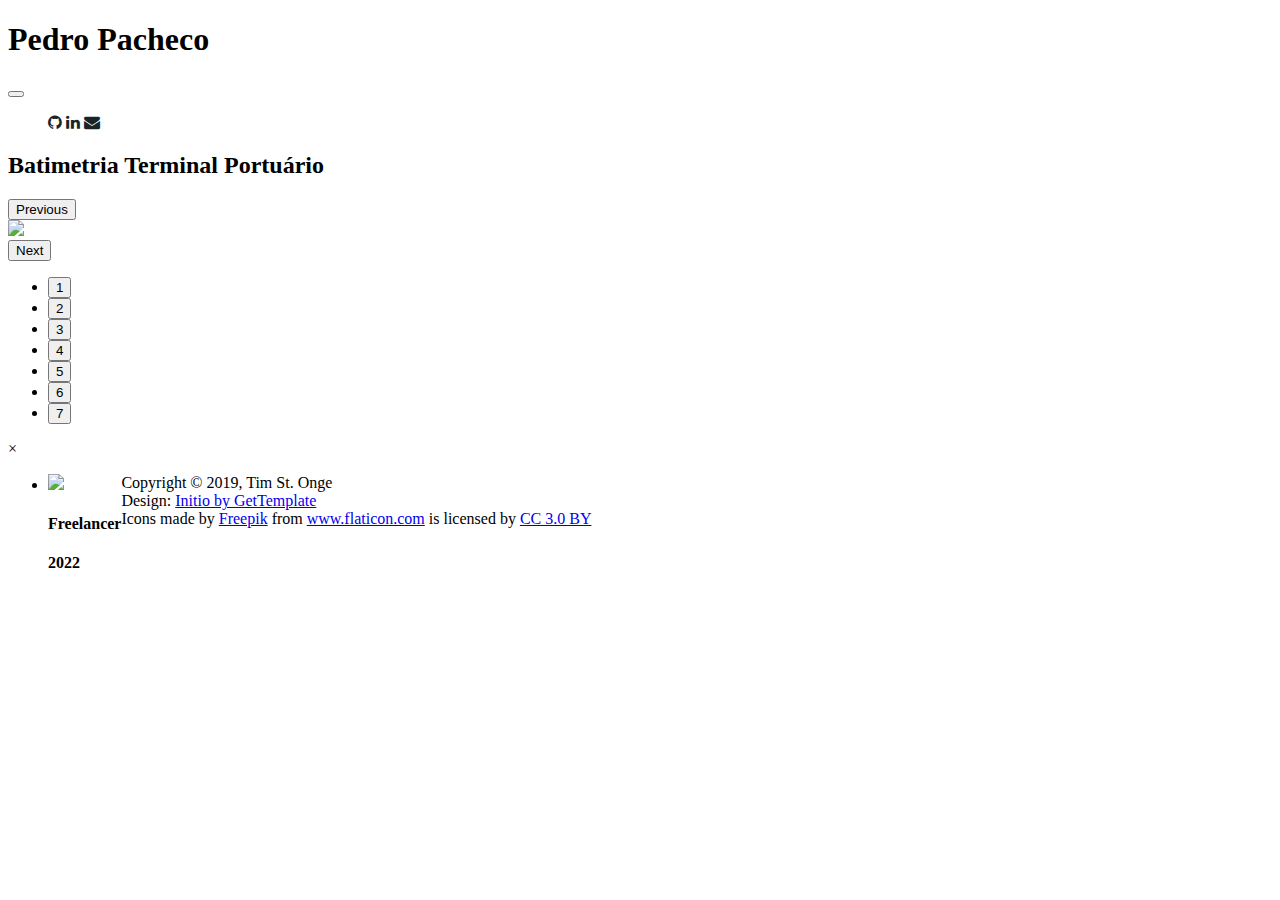
==== batimetriabunge.html @ 878776df "update batimetria" ====
<!DOCTYPE html>
<html lang="en">
<head>
	<meta charset="utf-8">
	<meta name="viewport"    content="width=device-width, initial-scale=1.0">
	<meta name="description" content="">
	<meta name="author"      content="Sergey Pozhilov (GetTemplate.com)">
	
	<title>Pedro Pacheco - Batimetria Bunge Rio Grande</title>

	<link rel="stylesheet" href="assets/css/slick.css"/>
	<link rel="stylesheet" href="assets/css/slick-theme.css"/>
	<link rel="stylesheet" href="assets/css/styles.css"/>



	<link rel="shortcut icon" href="assets/images/windrose.png">
	
	<!-- Bootstrap -->
	<link href="https://netdna.bootstrapcdn.com/bootstrap/3.0.0/css/bootstrap.no-icons.min.css" rel="stylesheet">
	<!-- Icon font -->
	<link href="https://netdna.bootstrapcdn.com/font-awesome/4.0.3/css/font-awesome.css" rel="stylesheet">
	<!-- Fonts -->
	<link rel="stylesheet" href="https://fonts.googleapis.com/css?family=Alice|Open+Sans:400,300,700">
	<!-- Custom styles -->
	<link rel="stylesheet" href="assets/css/styles.css">
	

	<!--[if lt IE 9]> <script src="assets/js/html5shiv.js"></script> <![endif]-->
</head>
<body>

	<link href="https://fonts.googleapis.com/css2?family=Comforter&display=swap" rel="stylesheet">

<header id="header">
	<div id="head" class="parallax" parallax-speed="1">
		<h1 id="logo" class="text-center">
			<span class="title"><strong>Pedro Pacheco</strong></span>
		</h1>
	</div>

	<nav class="navbar navbar-default navbar-sticky">
		<div class="container-fluid">

			<div class="navbar-header">
					<button type="button" class="navbar-toggle" data-toggle="collapse" data-target=".navbar-collapse"> <span class="sr-only">Toggle navigation</span> <span class="icon-bar"></span> <span class="icon-bar"></span> <span class="icon-bar"></span> </button>
				</div>

			<div class="navbar-collapse collapse">

				<ul class="nav navbar-nav">
						<a href="https://github.com/ppms-oc" target="_blank" style="color: #17252A"><i class="fa fa-github fa-2 "></i></a>
						<a h<a href="https://www.linkedin.com/in/tim-st-onge-70624651" target="_blank" style="color: #17252A"><i class="fa fa-linkedin fa-2"></i></a>
						<a href="https://twitter.com/TimStOnge" target="_blank" style="color: #17252A"><i class="fa fa-envelope" aria-hidden="true"></i></a>
				</ul>

			</div><!--/.nav-collapse -->
		</div>
	</nav>
</header>

<main id="main">

        <div class="container">
    
            <div class="row topspace">
                
                <!-- Article main content -->
                <article class="col-sm-8 maincontent">
                    <header class="page-header">
                        <h2 class="custom-header">Batimetria Terminal Portuário</h2>
                    </header>

					<div class="your-class">
						<img class="myImg" src="assets/images/bungePontosSondagem.png">
						
						<img class="myImg" src="assets/images/bungeTOTAL.png">
						<img class="myImg" src="assets/images/bunge.png">
						<img class="myImg" src="assets/images/20220112Bunge.png">
						<img class="myImg" src="assets/images/20220112_BungeVolume.png">
						<img class="myImg" src="assets/images/MapChallenge_Map26.jpeg">
						<img class="myImg" src="assets/images/MapChallenge_Map6.jpg">
					</div>
					
					<!-- The Modal -->
					<div id="myModal" class="modal">
					  <span class="close">&times;</span>
					  <img class="modal-content" id="img01">
					  <div id="caption"></div>
					</div>

					<!--
					<br>
					<p>In November 2019, I took part in the <a href="https://twitter.com/hashtag/30DayMapChallenge?src=hashtag_click" target="_blank">#30DayMapChallenge</a> on Twitter, in which cartographers and map nerds around the world created and shared one map every day (or close to it) for the full month. The challenge was kicked off by <a href="https://twitter.com/tjukanov" target="_blank">Topi Tjukanov</a>, who set out <a href="https://twitter.com/tjukanov/status/1187713840550744066" target="_blank">map themes for each day</a>.</p>
					<br>
					<p>I accepted the challenge to engage with more creative cartography, interact with other participants, experiment with a wide array of datasets, and hone my skills with <a href="https://qgis.org/en/site/" target="_blank">QGIS</a>, which is what I used to create most of the maps. From <a href="https://twitter.com/TimStOnge/status/1190752827729227782" target="_blank">Day 1</a> to <a href="https://twitter.com/TimStOnge/status/1201275141818404866" target="_blank">Day 30</a>, the rapid-fire nature of the challenge made for sometimes hectic mapping: scrambling to come up with map ideas, hunting for data, and trying to bring it all together before I was due to tackle the next theme. But in the end, it was worth it to flex some mapping muscle and complete the mission!</p>
					<br>
					<p>This was entirely a personal project done for fun, and the maps are not to be taken as authoritative or finished products.</p>
					<br>
                    <p>All maps created for the #30DayMapChallenge can be found in this <a href="https://github.com/TimStOnge/30DayMapChallenge" target="_blank">Github repo</a>.</p>
					<br>
					
					-->
                    
                </article>
                <!-- /Article -->
    
                <!-- Sidebar -->
                <aside class="col-md-4 sidebar sidebar-left">
    
                    <div class="widget">
                        <ul class="list-group">
                                <li class="list-group-item pull-left">
                                    <a href="https://www.bunge.com.br/"> <img src="assets/images/bungelogo.png" 
                                    class="media-object img-responsive img-thumbnail"></a>
                                    <!-- <img src="assets/images/bungelogo.png" style="width:220px;height:160px;padding-right:0px" class="pull-left"> -->
                                    <h4 class="custom-subsubheader">Freelancer</h4>
                                    <p><strong>2022</strong></p>
                                </li>
                        </ul>
                    </div>
                    
                </aside>			
                <!-- /Sidebar -->
                
            </div>
        </div>	<!-- /container -->
        
    </main>

	<footer id="underfooter">
		<div class="container">
			<div class="row">
				
				<div class="col-md-6 widget">
					<div class="widget-body">
						<p></p>
					</div>
				</div>
	
				<div class="col-md-6 widget">
					<div class="widget-body">
						<p class="text-right">
							Copyright &copy; 2019, Tim St. Onge<br> 
							Design: <a href="https://www.gettemplate.com/info/initio/" rel="designer">Initio by GetTemplate<br></a>
							Icons made by <a href="https://www.flaticon.com/authors/freepik" title="Freepik">Freepik</a> from <a href="https://www.flaticon.com/"             title="Flaticon">www.flaticon.com</a> is licensed by <a href="http://creativecommons.org/licenses/by/3.0/" title="Creative Commons BY 3.0" target="_blank">CC 3.0 BY</a> </p>
					</div>
				</div>
	
			</div> <!-- /row of widgets -->
		</div>
	</footer>



<!-- JavaScript libs are placed at the end of the document so the pages load faster -->
<script src="https://ajax.googleapis.com/ajax/libs/jquery/1.10.2/jquery.min.js"></script>
<script src="https://netdna.bootstrapcdn.com/bootstrap/3.0.0/js/bootstrap.min.js"></script>
<script src="assets/js/template.js"></script>

<script src="assets/js/modalimage.js"></script>

<script type="text/javascript" src="https://code.jquery.com/jquery-1.11.0.min.js"></script>
<script type="text/javascript" src="https://code.jquery.com/jquery-migrate-1.2.1.min.js"></script>
<script type="text/javascript" src="assets/js/slick.js"></script>


<script type="text/javascript">
  $(document).ready(function(){
	$('.your-class').slick({
	  arrows: true,
	  dots: true,
	  adaptiveHeight: true,
	  fade: true
	  });
	  });
</script>
			

</body>
</html>
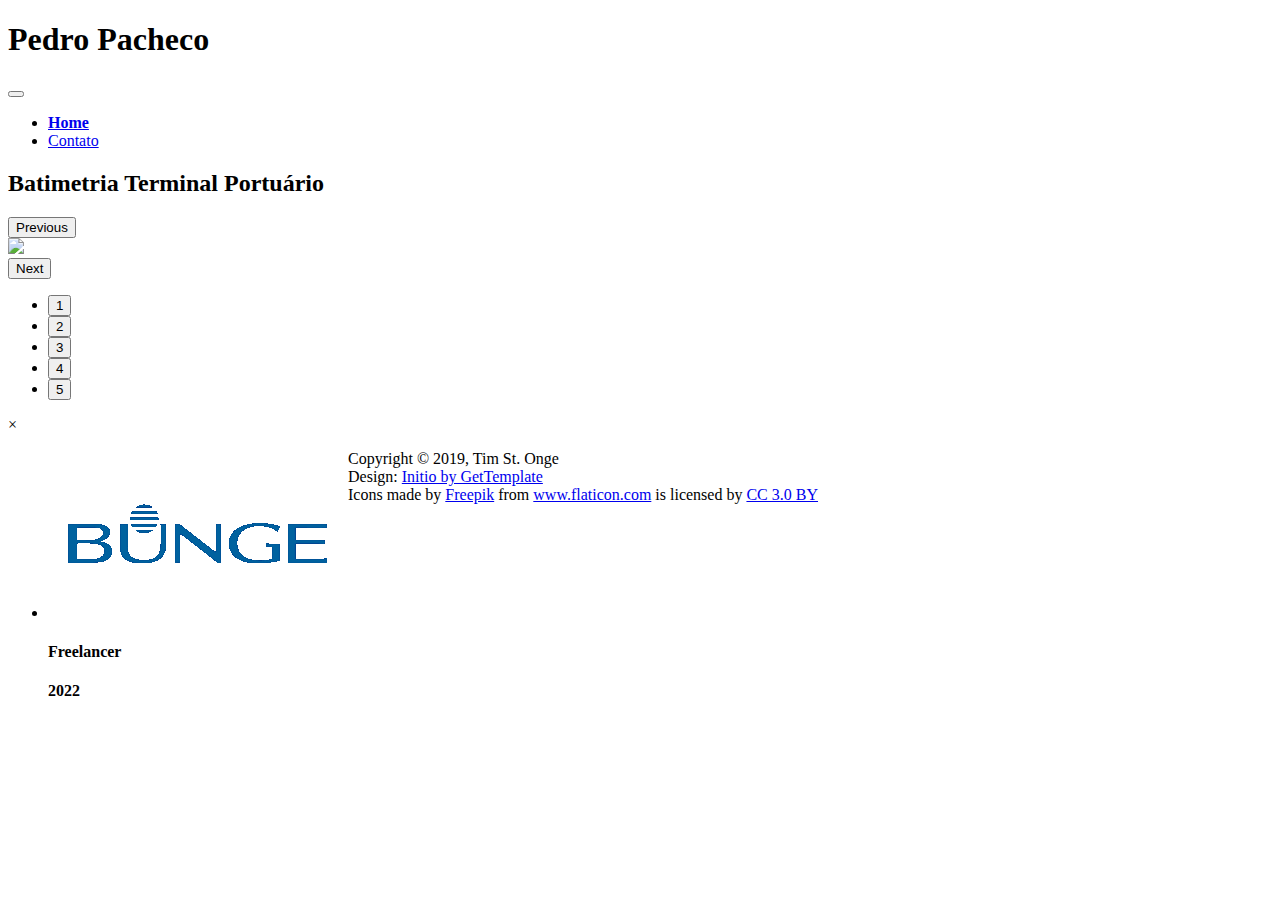
==== commit a8f7440a: "update files" ====
--- a/batimetriabunge.html
+++ b/batimetriabunge.html
@@ -49,9 +49,9 @@
 			<div class="navbar-collapse collapse">
 
 				<ul class="nav navbar-nav">
-						<a href="https://github.com/ppms-oc" target="_blank" style="color: #17252A"><i class="fa fa-github fa-2 "></i></a>
-						<a h<a href="https://www.linkedin.com/in/tim-st-onge-70624651" target="_blank" style="color: #17252A"><i class="fa fa-linkedin fa-2"></i></a>
-						<a href="https://twitter.com/TimStOnge" target="_blank" style="color: #17252A"><i class="fa fa-envelope" aria-hidden="true"></i></a>
+					<li><a href="https://ppms-oc.github.io/" class="highlight"><strong>Home</strong></a></li>
+
+					<li><a href="https://ppms-oc.github.io/contact.html" class="highlight">Contato</a></li>
 				</ul>
 
 			</div><!--/.nav-collapse -->
@@ -74,12 +74,11 @@
 					<div class="your-class">
 						<img class="myImg" src="assets/images/bungePontosSondagem.png">
 						
-						<img class="myImg" src="assets/images/bungeTOTAL.png">
-						<img class="myImg" src="assets/images/bunge.png">
-						<img class="myImg" src="assets/images/20220112Bunge.png">
-						<img class="myImg" src="assets/images/20220112_BungeVolume.png">
-						<img class="myImg" src="assets/images/MapChallenge_Map26.jpeg">
-						<img class="myImg" src="assets/images/MapChallenge_Map6.jpg">
+						<img class="myImg" src="assets/images/bungeTOTAL.jpg">
+						<img class="myImg" src="assets/images/bunge.jpg">
+						<img class="myImg" src="assets/images/20220112Bunge.jpg">
+						<img class="myImg" src="assets/images/20220112_BungeVolume.jpg">
+
 					</div>
 					
 					<!-- The Modal -->
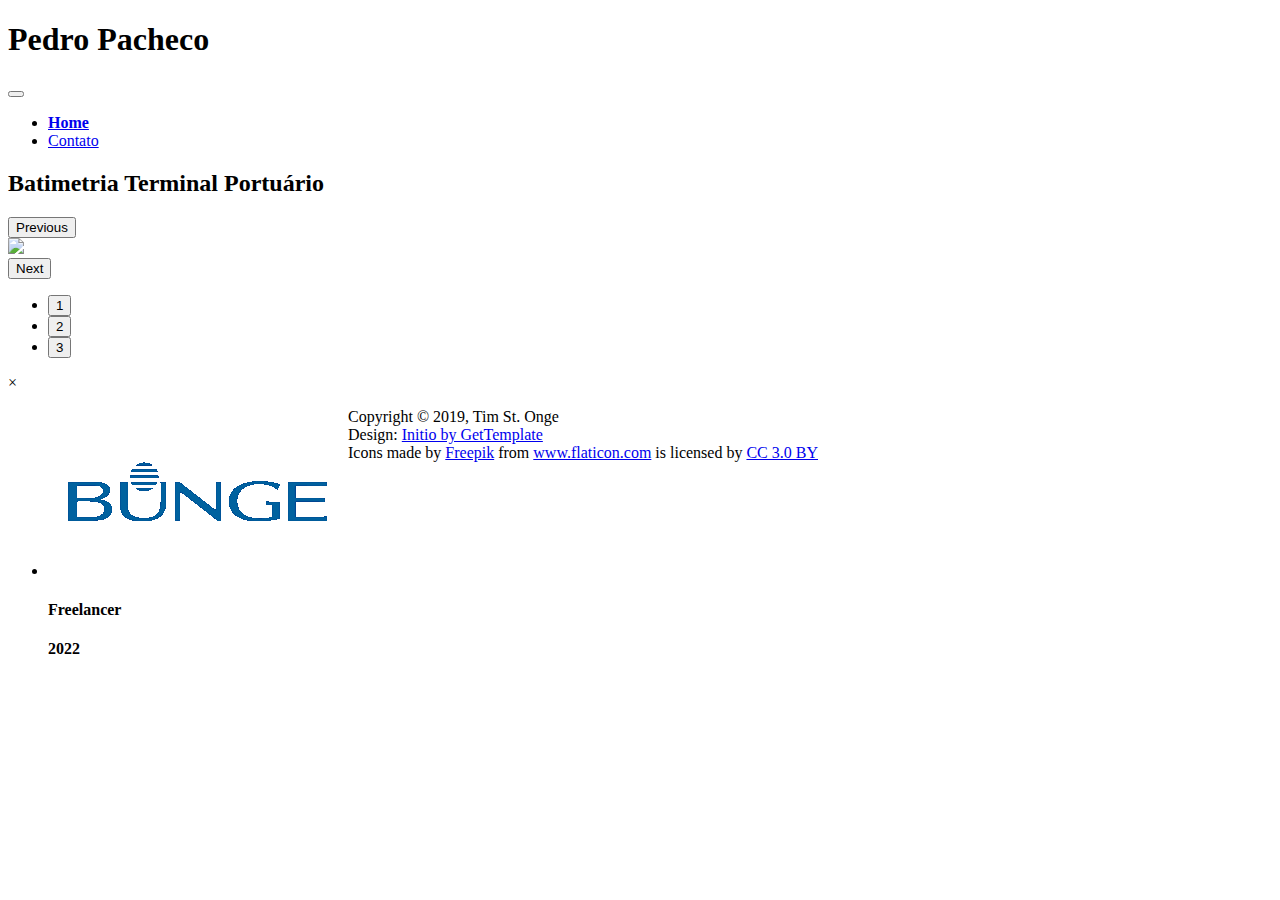
==== commit 23221c2b: "new image" ====
--- a/batimetriabunge.html
+++ b/batimetriabunge.html
@@ -72,12 +72,10 @@
                     </header>
 
 					<div class="your-class">
-						<img class="myImg" src="assets/images/bungePontosSondagem.png">
+						<img class="myImg" src="assets/images/bungePontosSondagem.jpg">
 						
 						<img class="myImg" src="assets/images/bungeTOTAL.jpg">
 						<img class="myImg" src="assets/images/bunge.jpg">
-						<img class="myImg" src="assets/images/20220112Bunge.jpg">
-						<img class="myImg" src="assets/images/20220112_BungeVolume.jpg">
 
 					</div>
 					
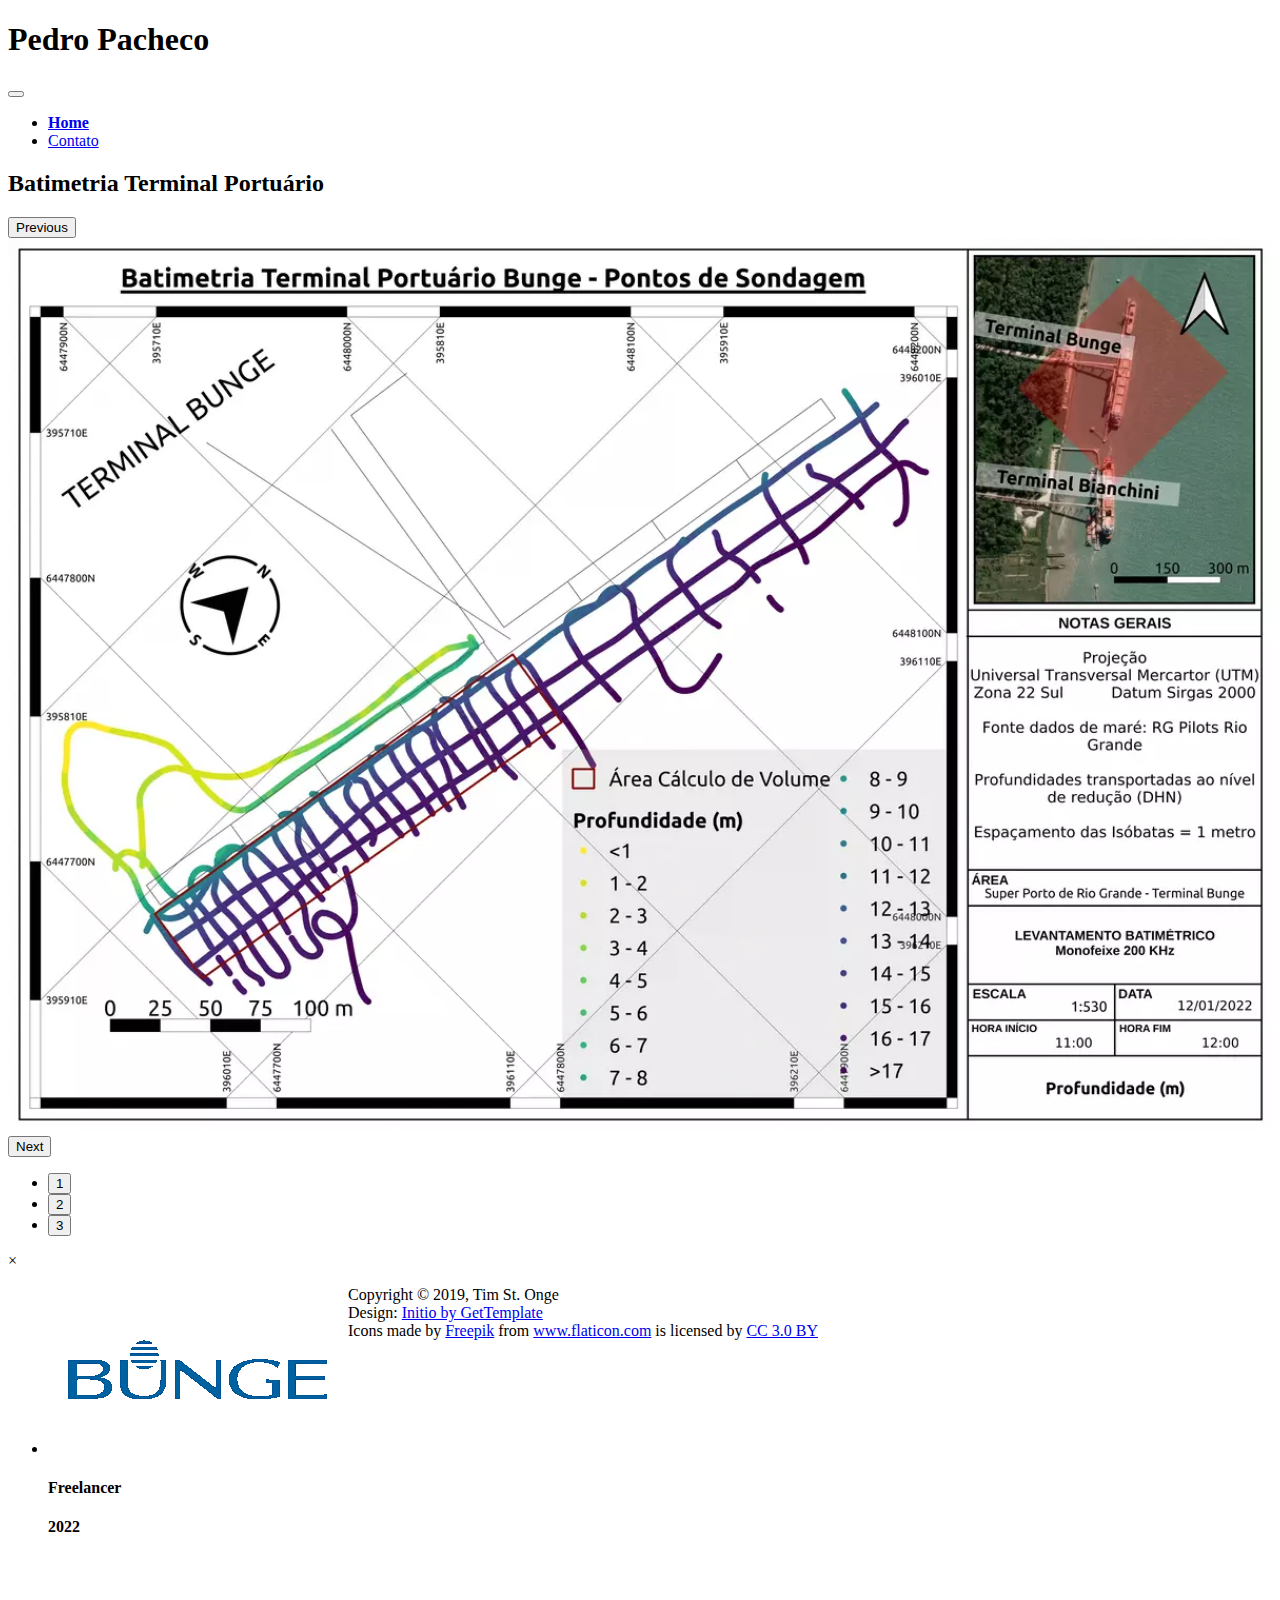
==== commit 108cfe9c: "isso" ====
--- a/batimetriabunge.html
+++ b/batimetriabunge.html
@@ -72,10 +72,10 @@
                     </header>
 
 					<div class="your-class">
-						<img class="myImg" src="assets/images/bungePontosSondagem.jpg">
+						<img class="myImg" src="assets/images/bungePontosSondagem.webp">
 						
-						<img class="myImg" src="assets/images/bungeTOTAL.jpg">
-						<img class="myImg" src="assets/images/bunge.jpg">
+						<img class="myImg" src="assets/images/bungeTOTAL.webp">
+						<img class="myImg" src="assets/images/bunge.webp">
 
 					</div>
 					
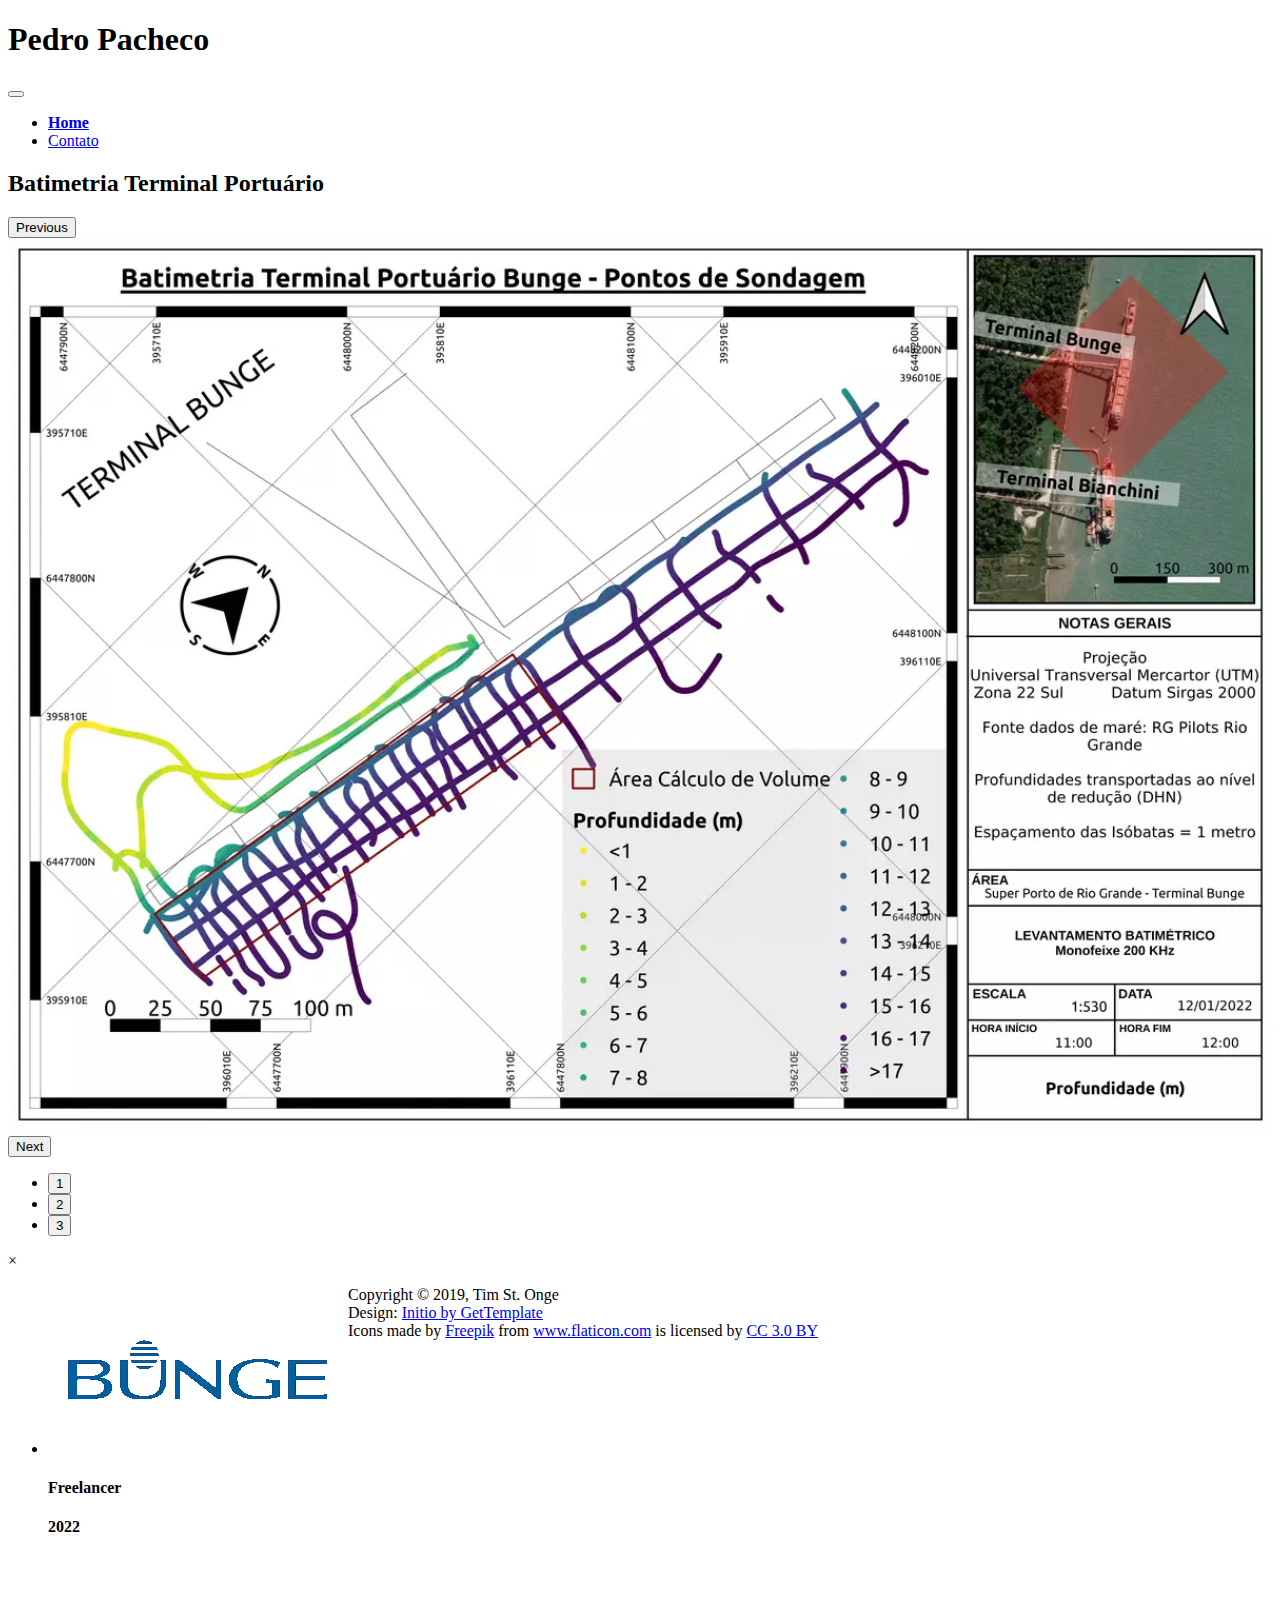
==== commit c4e4fef0: "varias" ====
--- a/batimetriabunge.html
+++ b/batimetriabunge.html
@@ -14,7 +14,7 @@
 
 
 
-	<link rel="shortcut icon" href="assets/images/windrose.png">
+	<link rel="shortcut icon" href="assets/images/windrose.webp">
 	
 	<!-- Bootstrap -->
 	<link href="https://netdna.bootstrapcdn.com/bootstrap/3.0.0/css/bootstrap.no-icons.min.css" rel="stylesheet">
@@ -108,7 +108,7 @@
                     <div class="widget">
                         <ul class="list-group">
                                 <li class="list-group-item pull-left">
-                                    <a href="https://www.bunge.com.br/"> <img src="assets/images/bungelogo.png" 
+                                    <a href="https://www.bunge.com.br/"> <img src="assets/images/bungelogo.webp" 
                                     class="media-object img-responsive img-thumbnail"></a>
                                     <!-- <img src="assets/images/bungelogo.png" style="width:220px;height:160px;padding-right:0px" class="pull-left"> -->
                                     <h4 class="custom-subsubheader">Freelancer</h4>
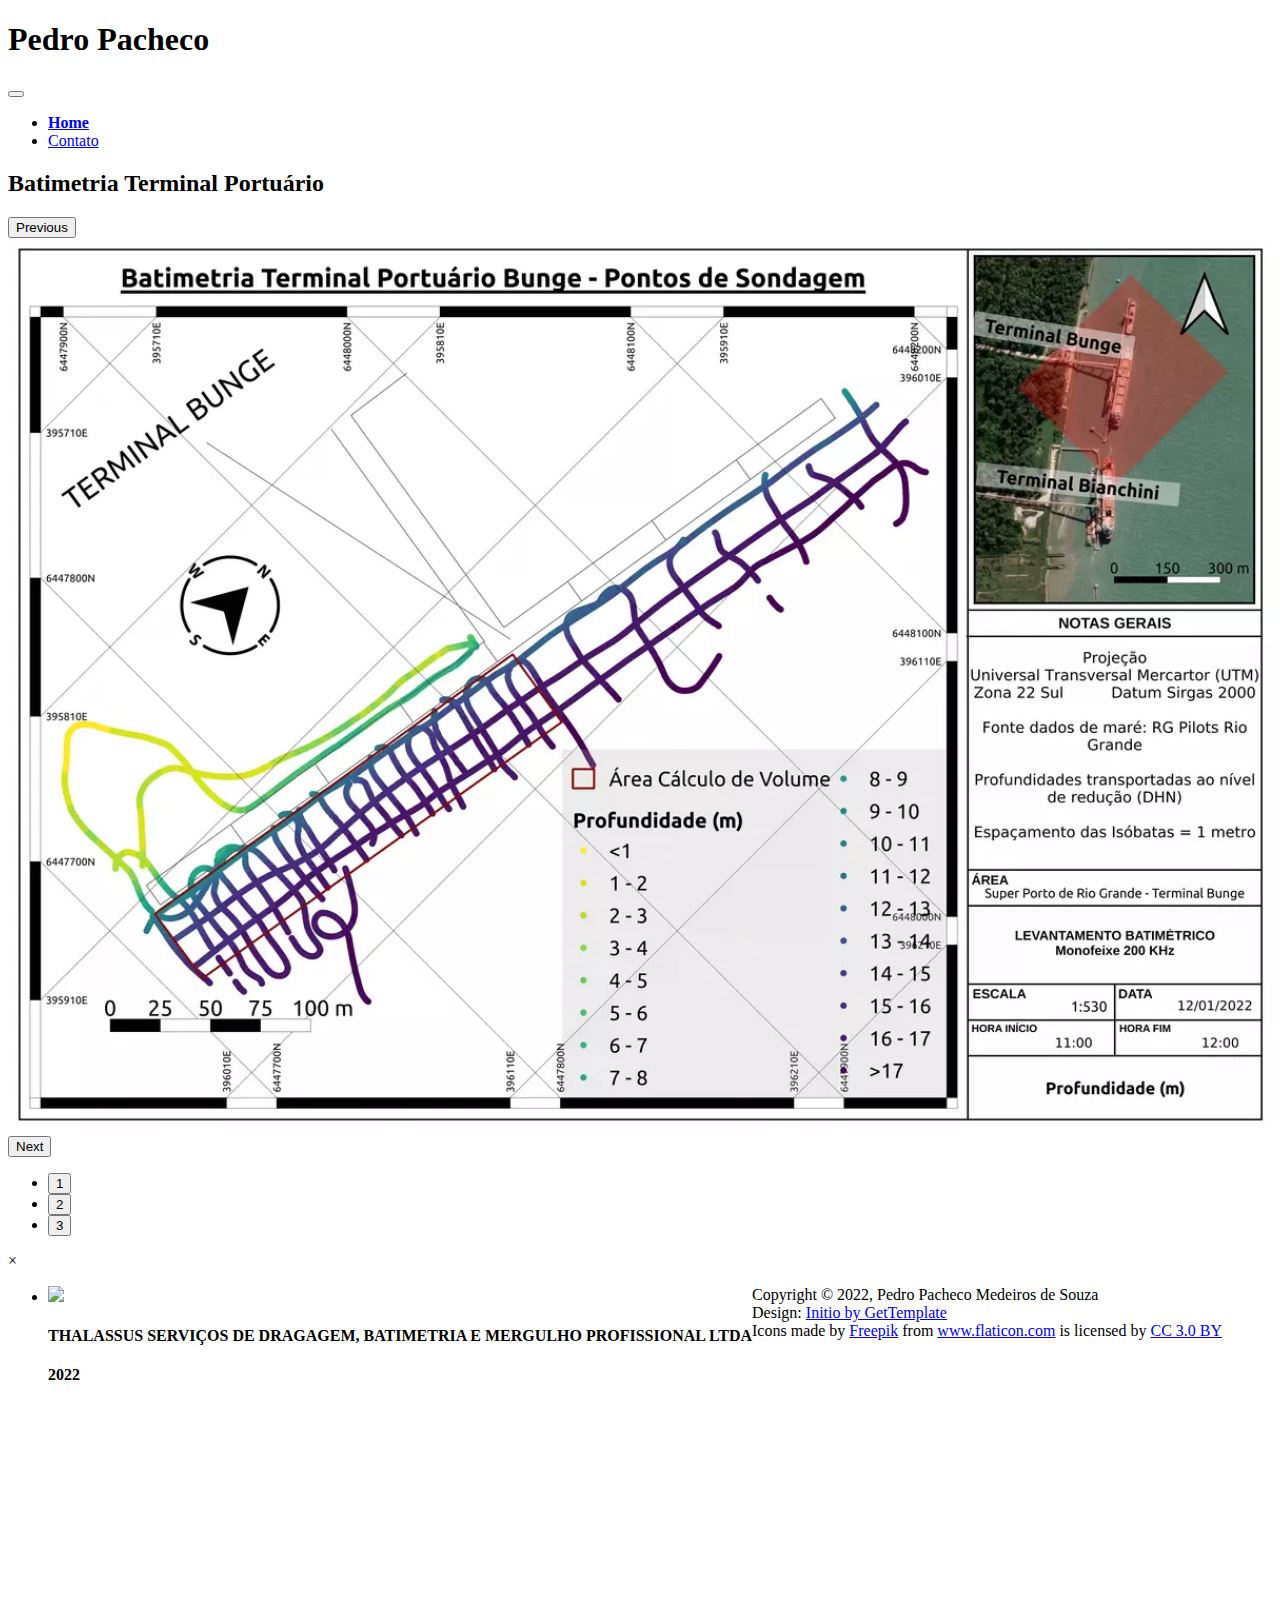
==== commit 49af1e21: "legenda logo thalassus" ====
--- a/batimetriabunge.html
+++ b/batimetriabunge.html
@@ -108,10 +108,10 @@
                     <div class="widget">
                         <ul class="list-group">
                                 <li class="list-group-item pull-left">
-                                    <a href="https://www.bunge.com.br/"> <img src="assets/images/bungelogo.webp" 
+                                    <a href="https://goo.gl/maps/RXAemTUoQZMnDhfz8"> <img src="assets/images/logo_thalassus.jpg" 
                                     class="media-object img-responsive img-thumbnail"></a>
                                     <!-- <img src="assets/images/bungelogo.png" style="width:220px;height:160px;padding-right:0px" class="pull-left"> -->
-                                    <h4 class="custom-subsubheader">Freelancer</h4>
+                                    <h4 class="custom-subsubheader">THALASSUS SERVIÇOS DE DRAGAGEM, BATIMETRIA E MERGULHO PROFISSIONAL LTDA</h4>
                                     <p><strong>2022</strong></p>
                                 </li>
                         </ul>
@@ -138,7 +138,7 @@
 				<div class="col-md-6 widget">
 					<div class="widget-body">
 						<p class="text-right">
-							Copyright &copy; 2019, Tim St. Onge<br> 
+							Copyright &copy; 2022, Pedro Pacheco Medeiros de Souza<br> 
 							Design: <a href="https://www.gettemplate.com/info/initio/" rel="designer">Initio by GetTemplate<br></a>
 							Icons made by <a href="https://www.flaticon.com/authors/freepik" title="Freepik">Freepik</a> from <a href="https://www.flaticon.com/"             title="Flaticon">www.flaticon.com</a> is licensed by <a href="http://creativecommons.org/licenses/by/3.0/" title="Creative Commons BY 3.0" target="_blank">CC 3.0 BY</a> </p>
 					</div>
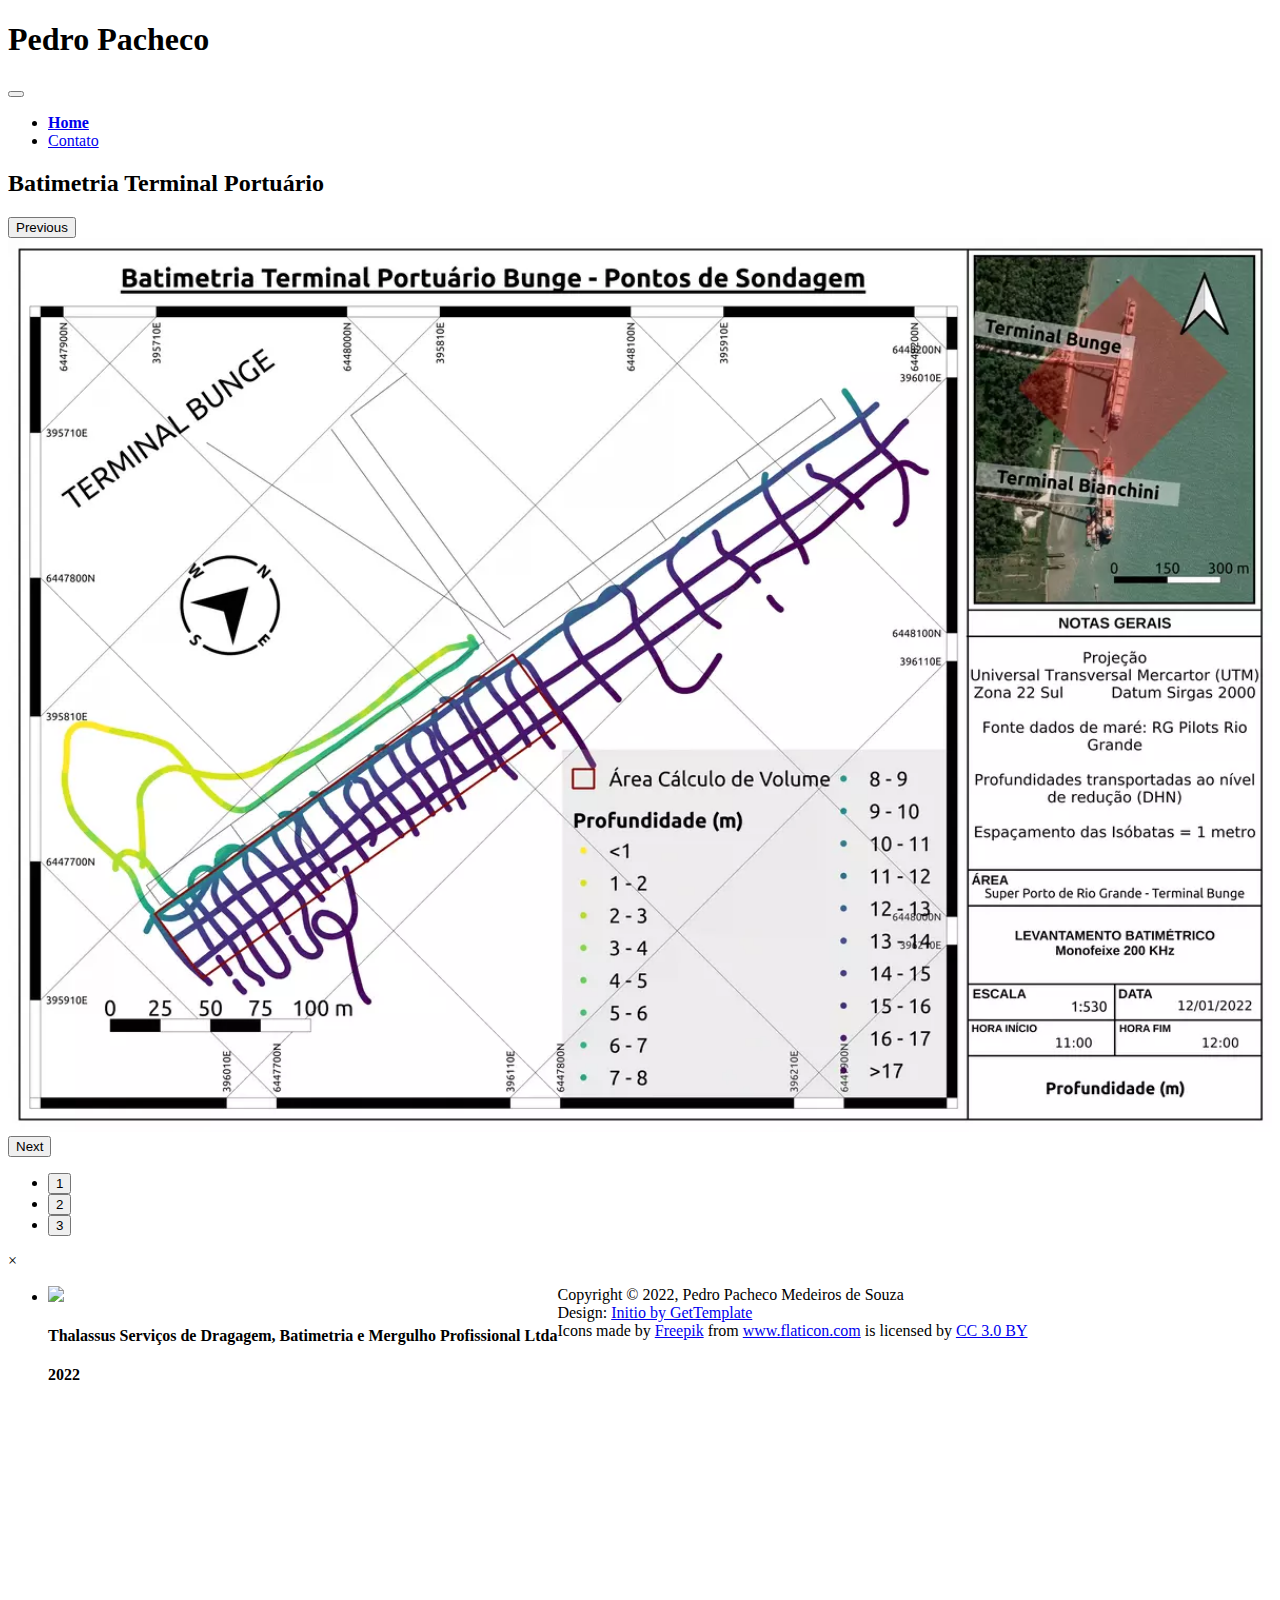
==== commit f48b0025: "Ltda" ====
--- a/batimetriabunge.html
+++ b/batimetriabunge.html
@@ -111,7 +111,7 @@
                                     <a href="https://goo.gl/maps/RXAemTUoQZMnDhfz8"> <img src="assets/images/logo_thalassus.jpg" 
                                     class="media-object img-responsive img-thumbnail"></a>
                                     <!-- <img src="assets/images/bungelogo.png" style="width:220px;height:160px;padding-right:0px" class="pull-left"> -->
-                                    <h4 class="custom-subsubheader">THALASSUS SERVIÇOS DE DRAGAGEM, BATIMETRIA E MERGULHO PROFISSIONAL LTDA</h4>
+                                    <h4 class="custom-subsubheader">Thalassus Serviços de Dragagem, Batimetria e Mergulho Profissional Ltda</h4>
                                     <p><strong>2022</strong></p>
                                 </li>
                         </ul>
